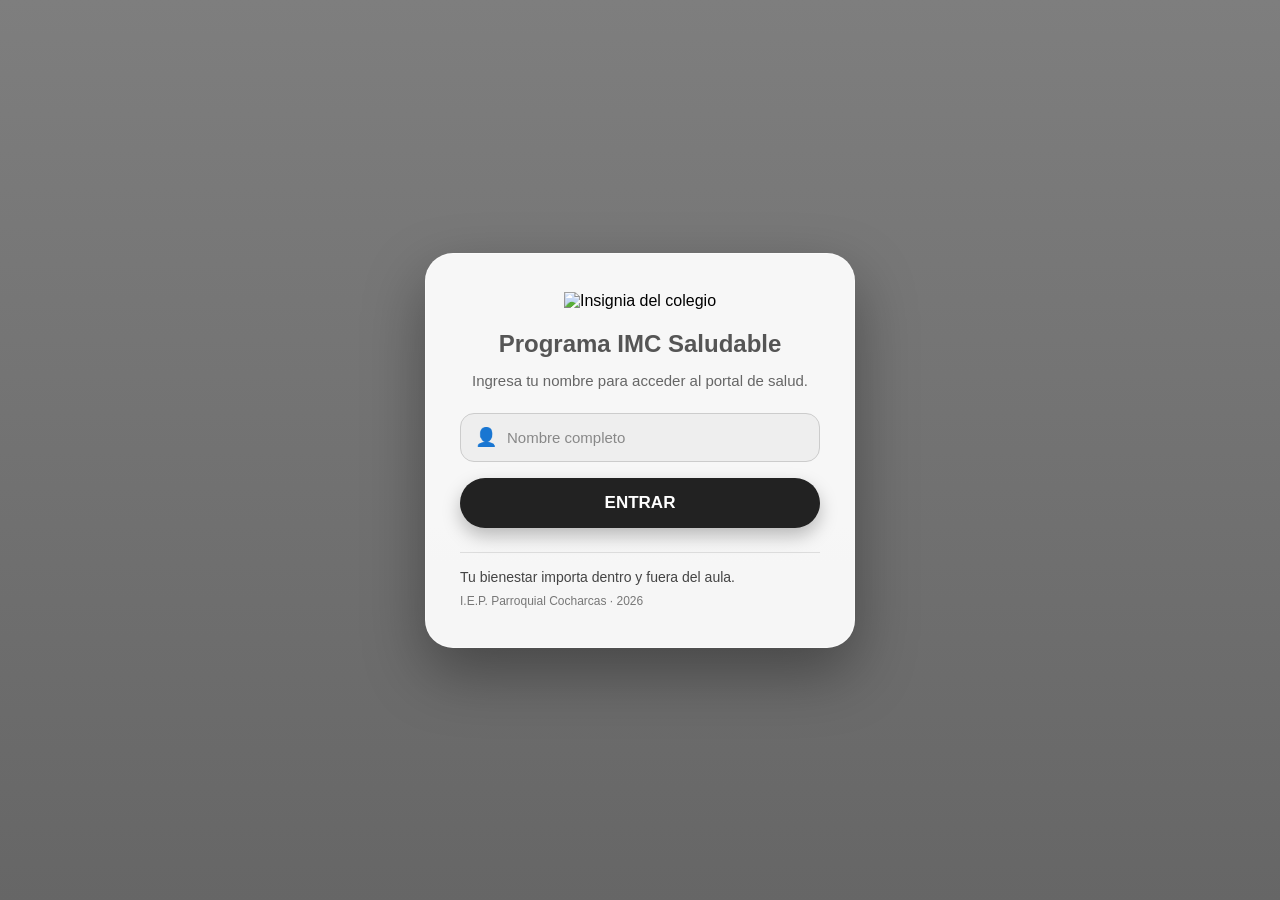
==== index.html @ a1b3fe35 "Rename login.html to index.html" ====
<!DOCTYPE html>
<html lang="es">
<head>
  <meta charset="UTF-8">
  <meta name="viewport" content="width=device-width, initial-scale=1.0">
  <title>Login - IMC Saludable</title>
  <link rel="stylesheet" href="login.css">
</head>
<body>

  <main class="login-page">

    <section class="login-card">

      <img src="img/logo.png" alt="Insignia del colegio" class="logo-colegio">

      <h1></h1>
      <h2>Programa IMC Saludable</h2>

      <p class="descripcion">
        Ingresa tu nombre para acceder al portal de salud.
      </p>

      <div class="input-group">
        <span>👤</span>
        <input type="text" id="nombreUsuario" placeholder="Nombre completo">
      </div>

      <button onclick="ingresar()">Entrar</button>

      <div class="login-footer">
        <p>Tu bienestar importa dentro y fuera del aula.</p>
        <small>I.E.P. Parroquial Cocharcas · 2026</small>
      </div>

    </section>

  </main>

  <script src="login.js"></script>
</body>
</html>
---- login.css ----
* {
  margin: 0;
  padding: 0;
  box-sizing: border-box;
  font-family: "Segoe UI", Arial, sans-serif;
}

body {
  min-height: 100vh;
  background:
    linear-gradient(rgba(20,20,20,.55), rgba(20,20,20,.65)),
    url("imc/fondo-login.jpg");
  background-size: cover;
  background-position: center;
}

.login-page {
  min-height: 100vh;
  display: flex;
  align-items: center;
  justify-content: center;
  padding: 25px;
}

.login-card {
  width: 100%;
  max-width: 430px;
  background: rgba(255,255,255,.94);
  border-radius: 28px;
  padding: 38px 34px;
  text-align: center;
  box-shadow: 0 25px 60px rgba(0,0,0,.35);
  border: 1px solid rgba(255,255,255,.5);
}

.logo-colegio {
  width: 105px;
  height: 105px;
  object-fit: contain;
  margin-bottom: 16px;
}

.login-card h1 {
  font-size: 30px;
  color: #222;
  font-weight: 800;
  margin-bottom: 4px;
}

.login-card h2 {
  font-size: 24px;
  color: #555;
  font-weight: 700;
  margin-bottom: 14px;
}

.descripcion {
  color: #666;
  font-size: 15px;
  margin-bottom: 24px;
}

.input-group {
  display: flex;
  align-items: center;
  gap: 10px;
  background: #eeeeee;
  border: 1px solid #cccccc;
  border-radius: 14px;
  padding: 0 14px;
  margin-bottom: 16px;
}

.input-group span {
  color: #555;
  font-size: 18px;
}

.input-group input {
  width: 100%;
  padding: 15px 0;
  border: none;
  outline: none;
  background: transparent;
  font-size: 15px;
  color: #222;
}

.input-group input::placeholder {
  color: #888;
}

button {
  width: 100%;
  padding: 15px;
  border: none;
  border-radius: 30px;
  background: #222;
  color: white;
  font-size: 17px;
  font-weight: 800;
  text-transform: uppercase;
  cursor: pointer;
  box-shadow: 0 8px 18px rgba(0,0,0,.25);
}

button:hover {
  background: #444;
}

.login-footer {
  margin-top: 24px;
  border-top: 1px solid #dddddd;
  padding-top: 16px;
  text-align: left;
}

.login-footer p {
  color: #444;
  font-size: 14px;
  margin-bottom: 6px;
}

.login-footer small {
  color: #777;
  font-size: 12px;
}

@media (max-width: 480px) {
  .login-card {
    padding: 32px 24px;
  }

  .login-card h1 {
    font-size: 26px;
  }

  .login-card h2 {
    font-size: 21px;
  }
}
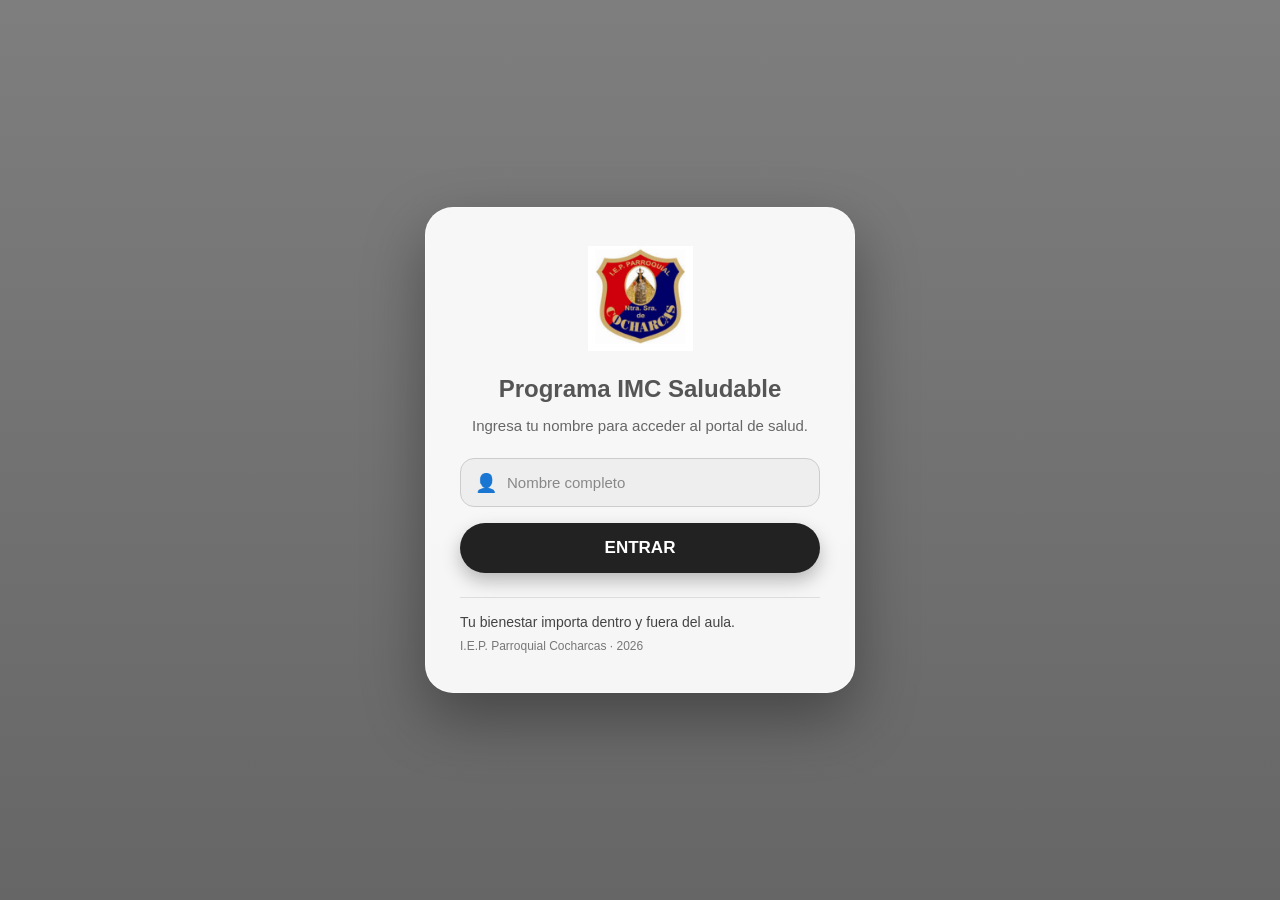
==== commit 8a965d34: "Update index.html" ====
--- a/index.html
+++ b/index.html
@@ -12,7 +12,7 @@
 
     <section class="login-card">
 
-      <img src="img/logo.png" alt="Insignia del colegio" class="logo-colegio">
+      <img src="logo.png" alt="Insignia del colegio" class="logo-colegio">
 
       <h1></h1>
       <h2>Programa IMC Saludable</h2>
